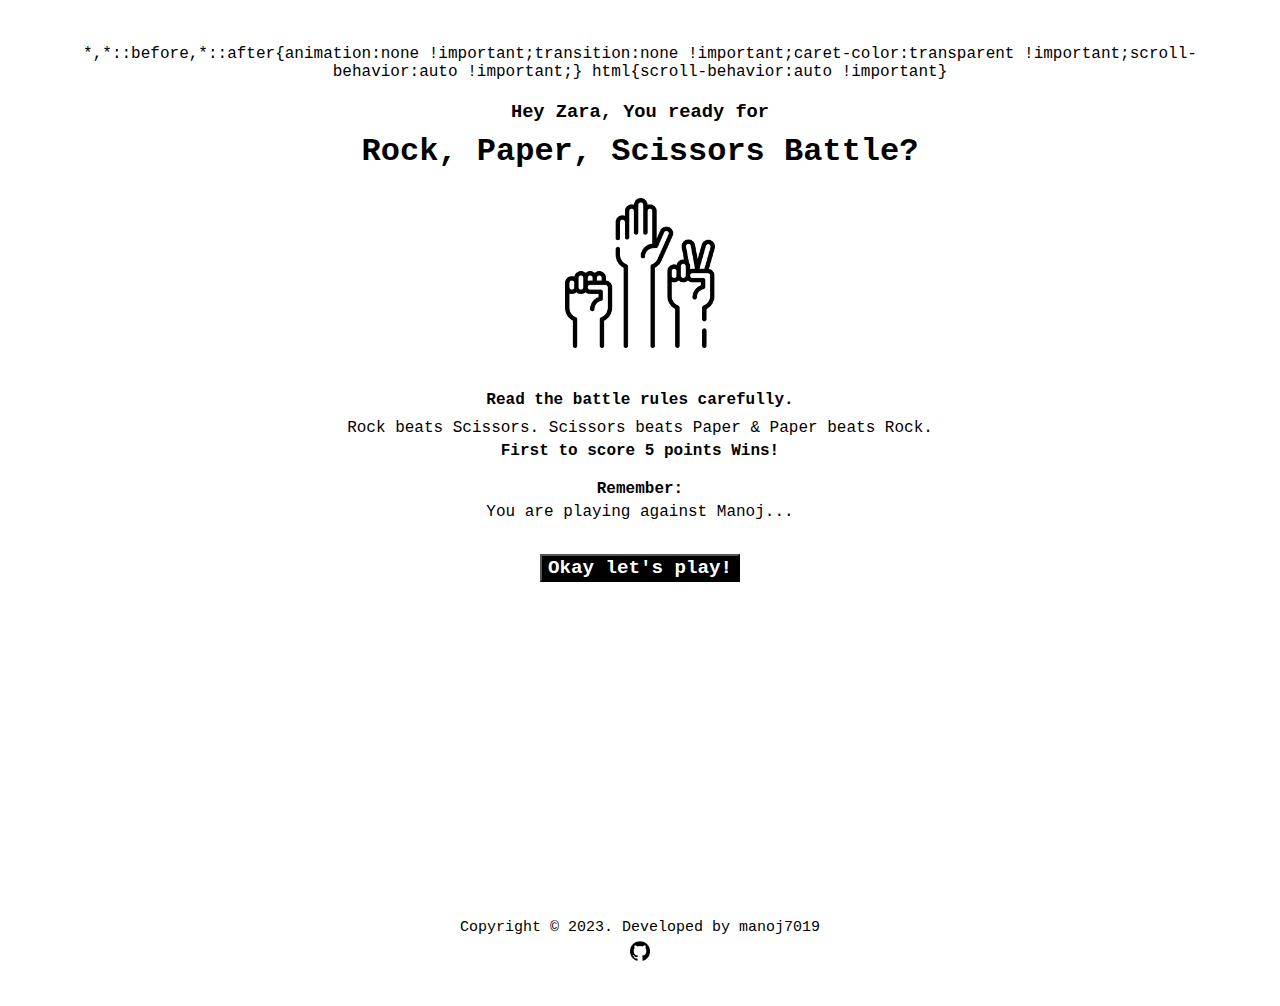
==== index.html @ 591626fa "add copyright line and github icon at footer" ====
<!DOCTYPE html>
<html lang="en">
    <head>
        <meta charset="utf-8">
        <meta name="viewport" content="width=device-width, initial-scale=1.0">
        <link rel="stylesheet" href="./style.css">
        <title>Rock, Paper and Scissors</title>
    </head>
    <body>
        <h3>Hey Zara, You ready for</h3>
        <h1>Rock, Paper, Scissors Battle?</h1>

        <br><img src="./images/rock-paper-scissors.png" alt="gif of rock, paper and scissors"></br>

        
        <h4>Read the battle rules carefully.</h4>
        
        <p>
            Rock beats Scissors. Scissors beats Paper & Paper beats Rock.
            <b>First to score 5 points Wins!</b>
        </p>

        <p><b>Remember:</b> You are playing against Manoj...</p>

        <br>
        <!-- <input id="user-input" type="text" placeholder="Your name here"> -->
        <a style="text-decoration: none;" href="./gamePage.html"><button id="lets-play-button">Okay let's play!</button></a>
        </br>

        <footer>
        <div class="copyright">
            <p>Copyright © 2023. Developed by manoj7019<img id="githubIcon" src="./images/github-logo.png"></p>
        </div>
        </footer>

    </body>
</html>
---- style.css ----
title {
    display: none;
}

script {
    display: none;
}

* {
    font-family: 'Courier New', Courier, monospace;
    text-align: center;
    margin: 5px 10px 5px 10px;
    display: flex;
    flex-direction: column;
    justify-content: space-between;
    align-items: center;
}

h3 {
    text-align: center;
}

img {
    width: 150px;
    height: auto;
    margin-bottom: 20px;
}

#lets-play-button {
    background-color: black;
    font-weight: bold;
    font-size: larger;
    color: white;
    font-style: normal;
}

body {
    min-height: 100vh;
    display: flex;
    flex-direction: column;
}

footer {
    margin-top: auto;
    font-size: 15px;
}

#githubIcon {
    height: 20px;
    width: auto;
}
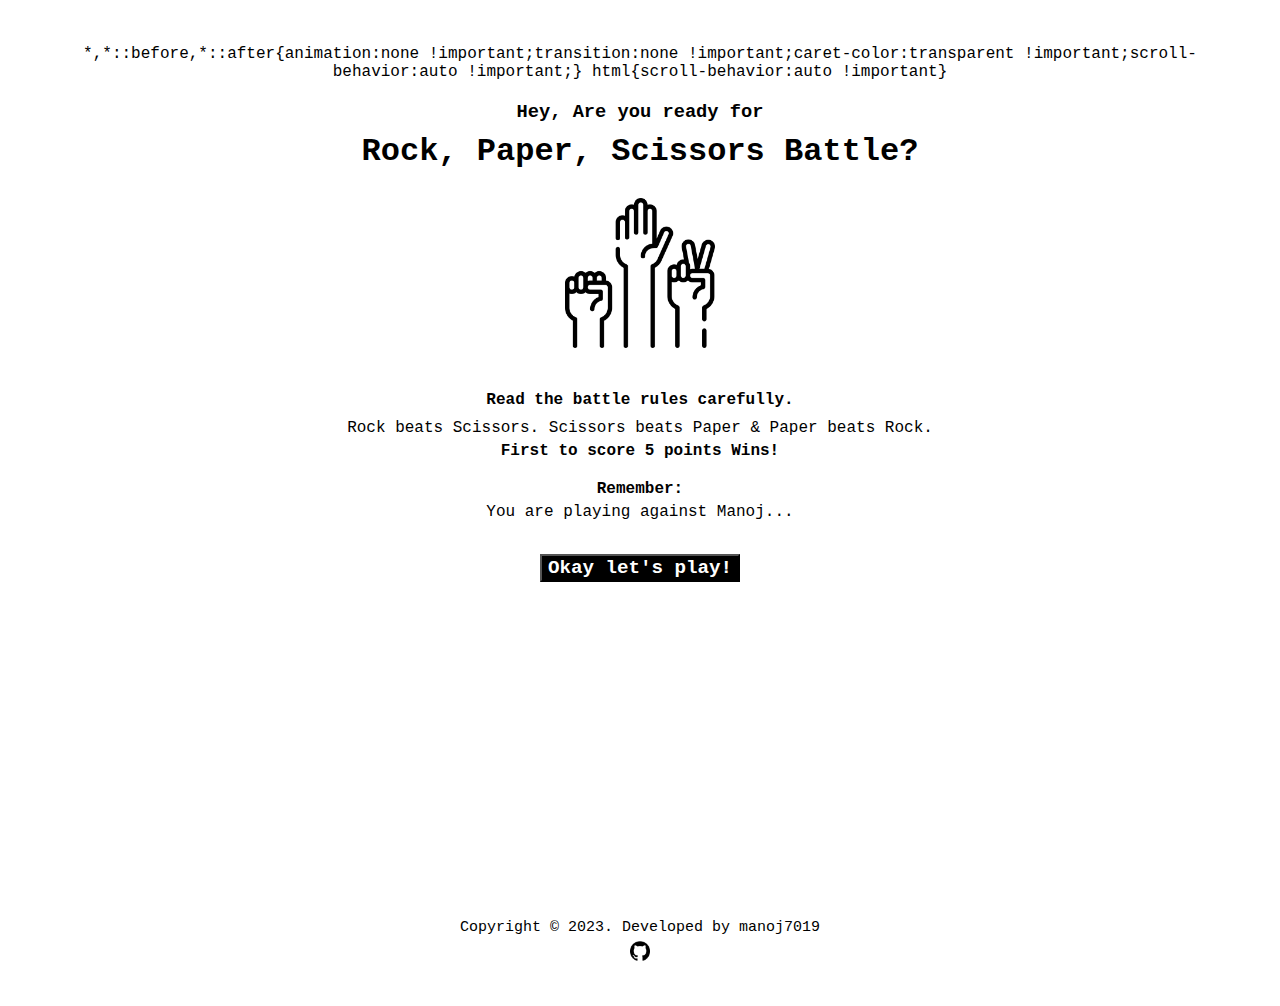
==== commit c131dcf5: "replace the name 'zara' with 'you'" ====
--- a/index.html
+++ b/index.html
@@ -7,7 +7,7 @@
         <title>Rock, Paper and Scissors</title>
     </head>
     <body>
-        <h3>Hey Zara, You ready for</h3>
+        <h3>Hey, Are you ready for</h3>
         <h1>Rock, Paper, Scissors Battle?</h1>
 
         <br><img src="./images/rock-paper-scissors.png" alt="gif of rock, paper and scissors"></br>
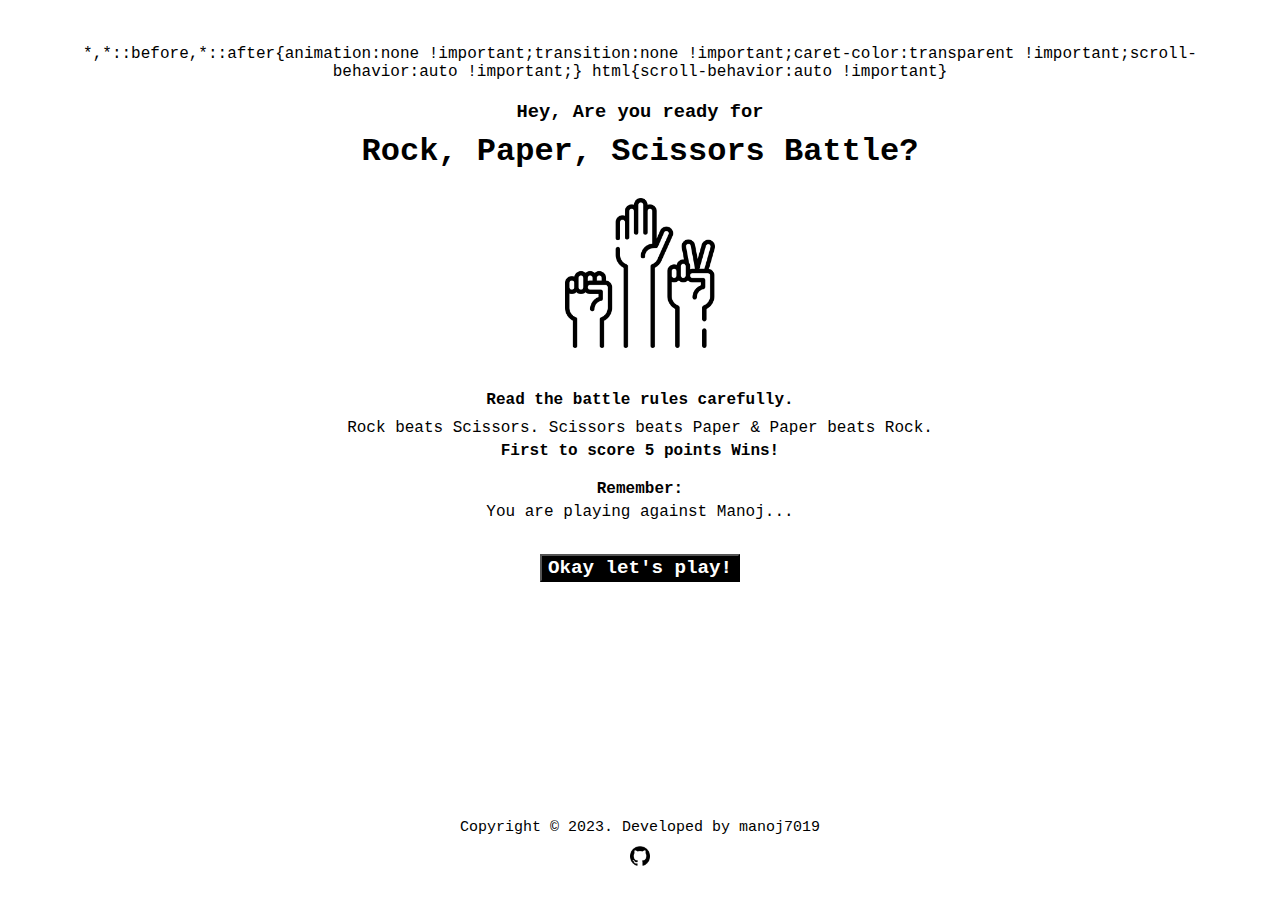
==== commit c5408a26: "update githubIcon and min-height of body css(90vh)" ====
--- a/index.html
+++ b/index.html
@@ -29,7 +29,7 @@
 
         <footer>
         <div class="copyright">
-            <p>Copyright © 2023. Developed by manoj7019<img id="githubIcon" src="./images/github-logo.png"></p>
+            <p>Copyright © 2023. Developed by manoj7019<a href="https://github.com/manoj7019"><img id="githubIcon" src="./images/github-logo.png"></a></p>
         </div>
         </footer>
 
--- a/style.css
+++ b/style.css
@@ -35,7 +35,7 @@
 }
 
 body {
-    min-height: 100vh;
+    min-height: 90vh;
     display: flex;
     flex-direction: column;
 }
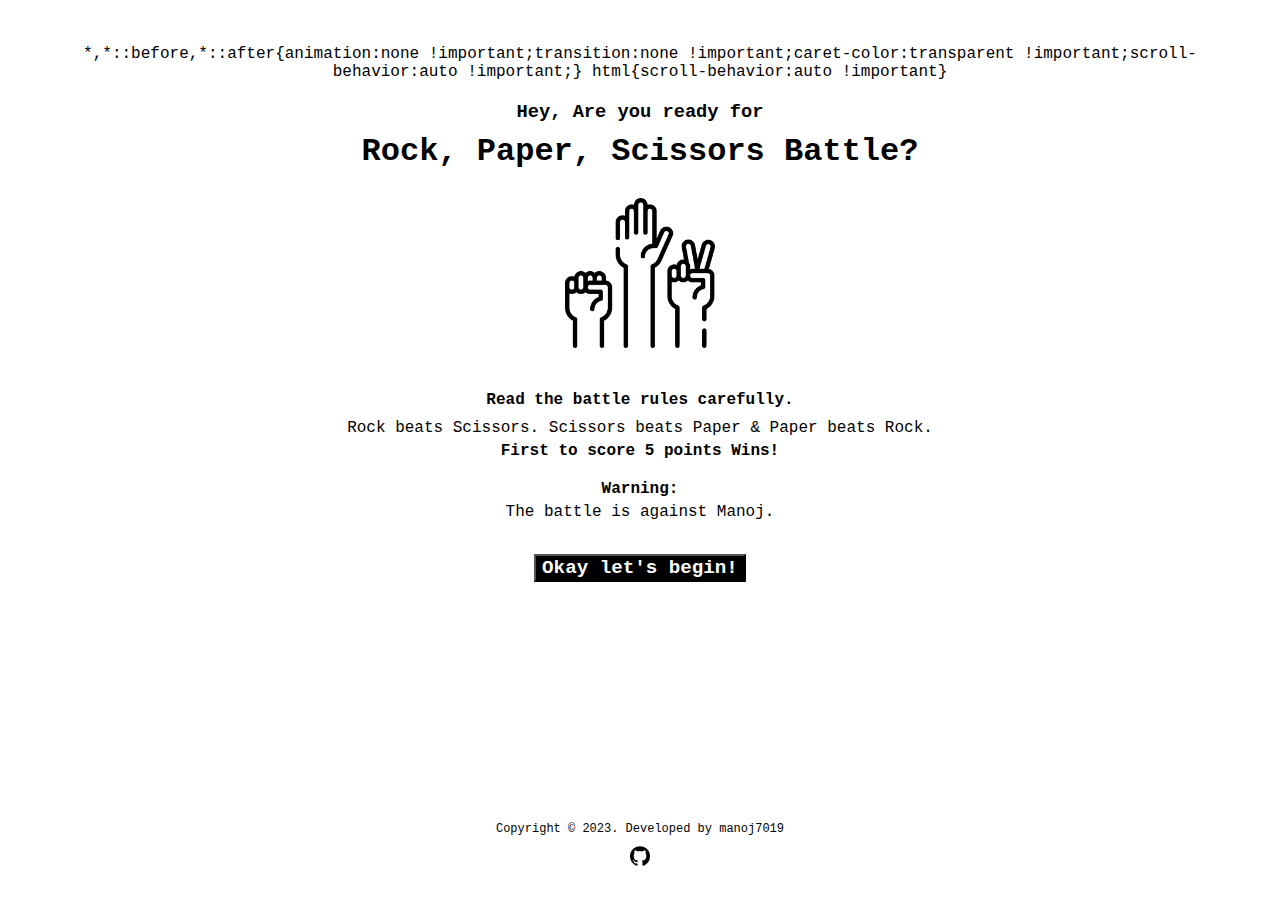
==== commit f7803b61: "get minor changes in the page content" ====
--- a/index.html
+++ b/index.html
@@ -20,11 +20,11 @@
             <b>First to score 5 points Wins!</b>
         </p>
 
-        <p><b>Remember:</b> You are playing against Manoj...</p>
+        <p><b>Warning:</b>The battle is against Manoj.</p>
 
         <br>
         <!-- <input id="user-input" type="text" placeholder="Your name here"> -->
-        <a style="text-decoration: none;" href="./gamePage.html"><button id="lets-play-button">Okay let's play!</button></a>
+        <a style="text-decoration: none;" href="./gamePage.html"><button id="lets-play-button">Okay let's begin!</button></a>
         </br>
 
         <footer>
--- a/style.css
+++ b/style.css
@@ -42,7 +42,7 @@
 
 footer {
     margin-top: auto;
-    font-size: 15px;
+    font-size: 12px;
 }
 
 #githubIcon {
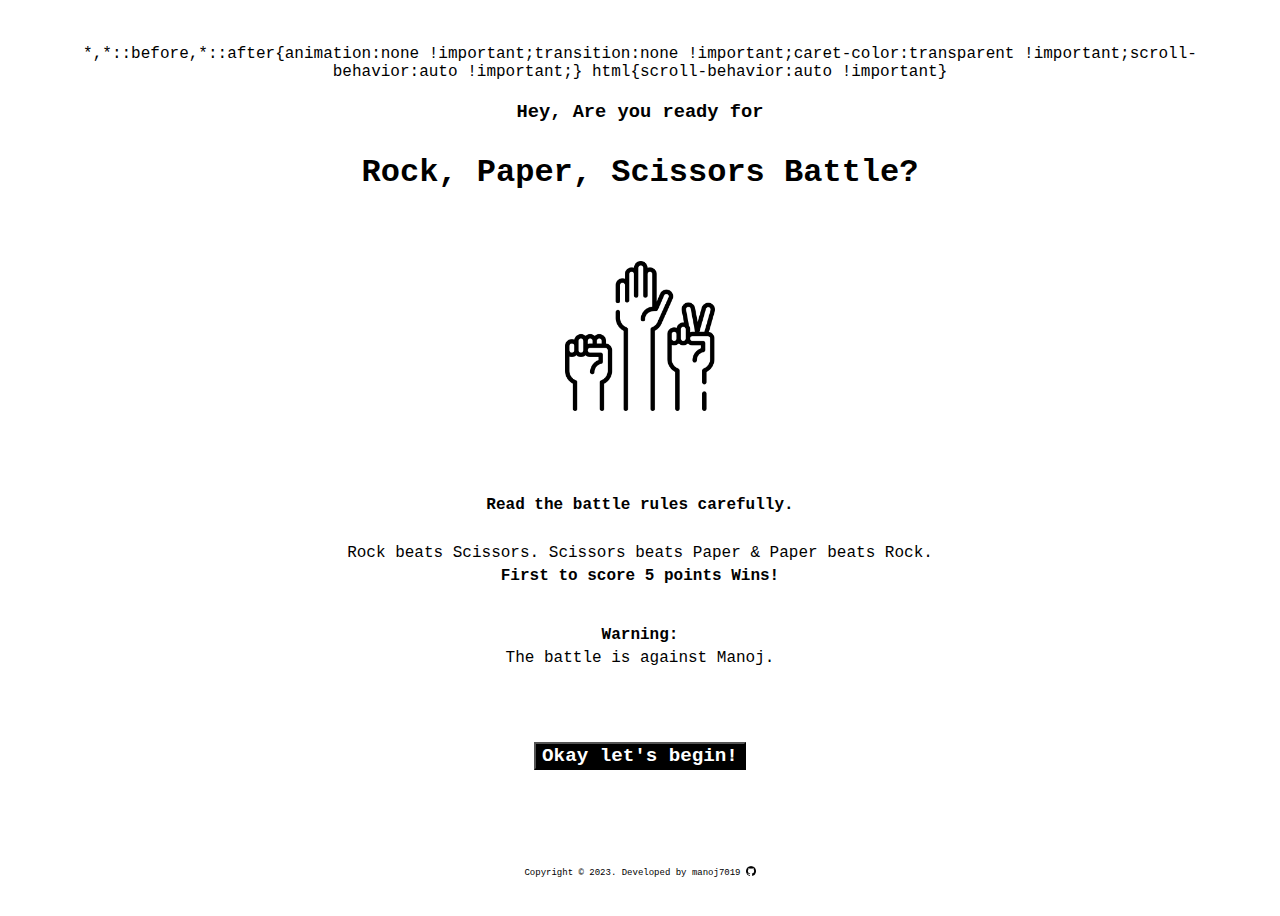
==== commit 6c991f55: "align the foot text and icon" ====
--- a/index.html
+++ b/index.html
@@ -29,7 +29,10 @@
 
         <footer>
         <div class="copyright">
-            <p>Copyright © 2023. Developed by manoj7019<a href="https://github.com/manoj7019"><img id="githubIcon" src="./images/github-logo.png"></a></p>
+            <p class="copyright-text">Copyright © 2023. Developed by manoj7019</p>
+            <a class="github-icon" href="https://github.com/manoj7019">
+            <img class="githubIcon" src="./images/github-logo.png">
+            </a>
         </div>
         </footer>
 
--- a/style.css
+++ b/style.css
@@ -40,14 +40,33 @@
     flex-direction: column;
 }
 
-footer {
+/* footer {
     margin-top: auto;
-    font-size: 12px;
+    font-size: 13px;
 }
 
 #githubIcon {
     height: 20px;
     width: auto;
+} */
+
+.copyright {
+    display: flex;
+    flex-direction: row;
+    align-items: center;
+}
+
+.copyright-text {
+    font-size: 9px;
+}
+
+.github-icon {
+    margin: 11px 0px 0px -15px;
+}
+
+.githubIcon {
+    height: 10px;
+    width: auto;
 }
 
 
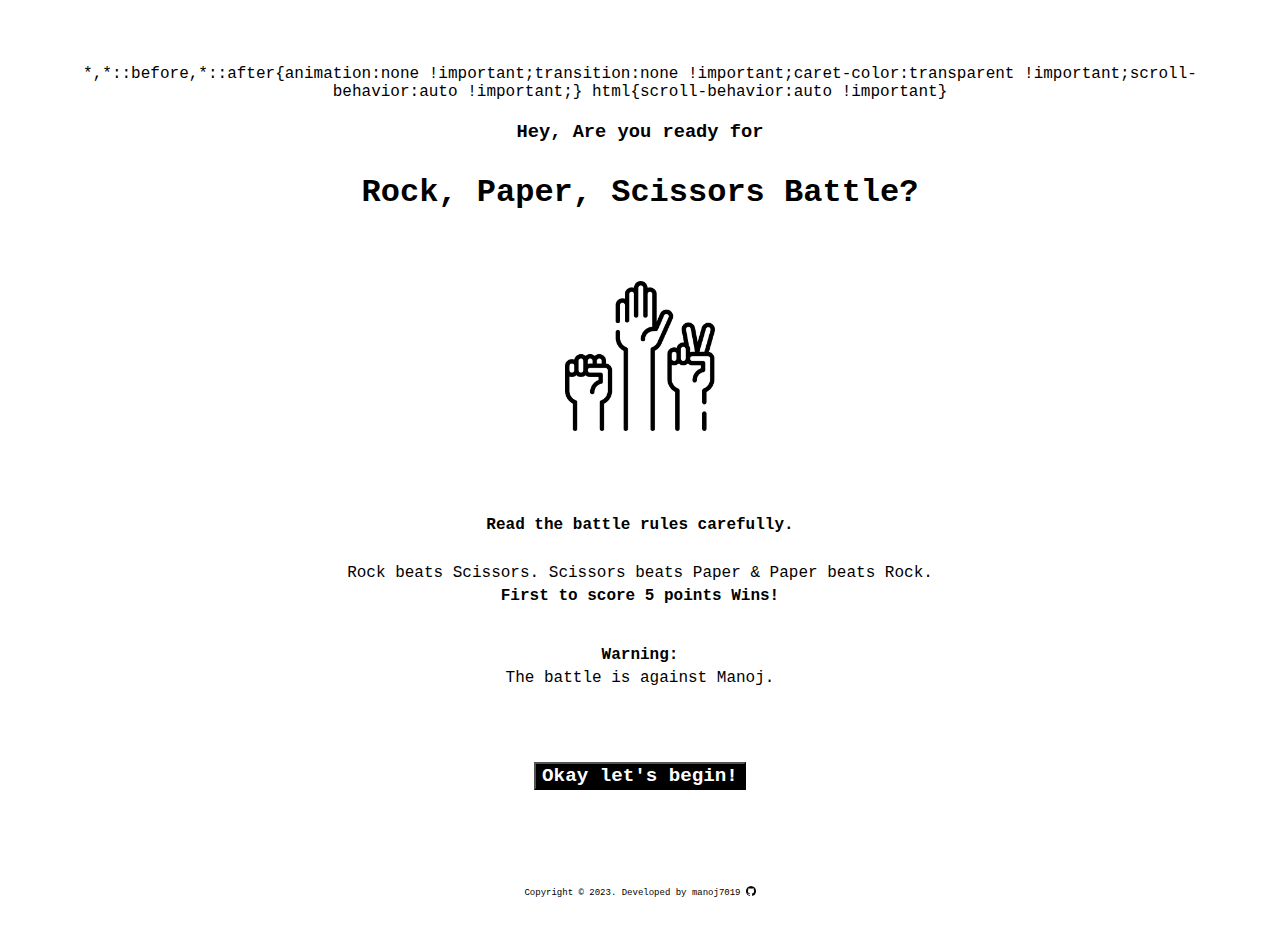
==== commit 6ddee07e: "Update index.html" ====
--- a/index.html
+++ b/index.html
@@ -4,6 +4,8 @@
         <meta charset="utf-8">
         <meta name="viewport" content="width=device-width, initial-scale=1.0">
         <link rel="stylesheet" href="./style.css">
+        <meta http-equiv="Permissions-Policy" content="interest-cohort=()">
+        <link rel="shortcut icon" href="#">
         <title>Rock, Paper and Scissors</title>
     </head>
     <body>
@@ -37,4 +39,4 @@
         </footer>
 
     </body>
-</html>+</html>
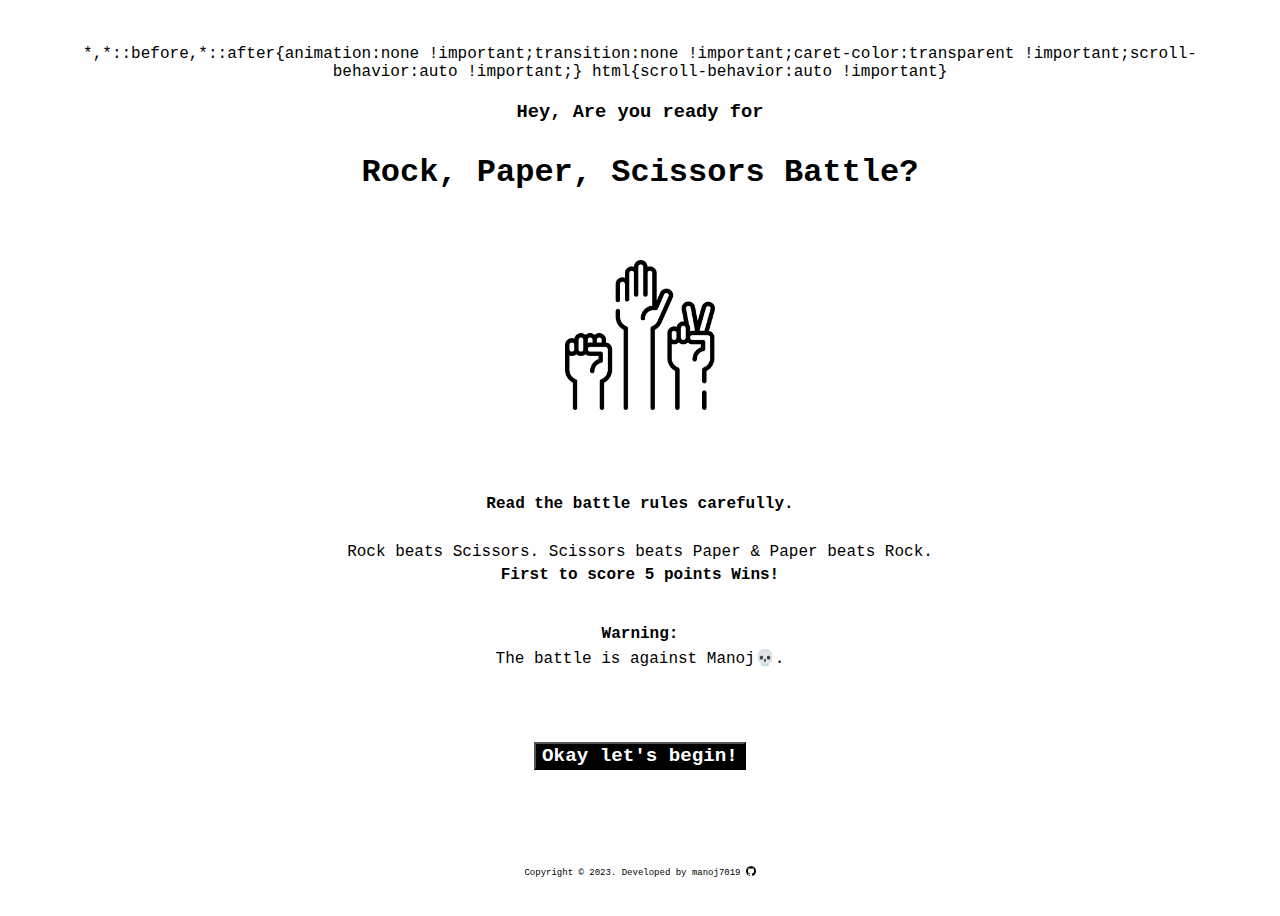
==== commit 00cc0ad2: "add 💀 emoji" ====
--- a/index.html
+++ b/index.html
@@ -4,8 +4,6 @@
         <meta charset="utf-8">
         <meta name="viewport" content="width=device-width, initial-scale=1.0">
         <link rel="stylesheet" href="./style.css">
-        <meta http-equiv="Permissions-Policy" content="interest-cohort=()">
-        <link rel="shortcut icon" href="#">
         <title>Rock, Paper and Scissors</title>
     </head>
     <body>
@@ -22,7 +20,7 @@
             <b>First to score 5 points Wins!</b>
         </p>
 
-        <p><b>Warning:</b>The battle is against Manoj.</p>
+        <p><b>Warning:</b>The battle is against Manoj💀.</p>
 
         <br>
         <!-- <input id="user-input" type="text" placeholder="Your name here"> -->
@@ -39,4 +37,4 @@
         </footer>
 
     </body>
-</html>
+</html>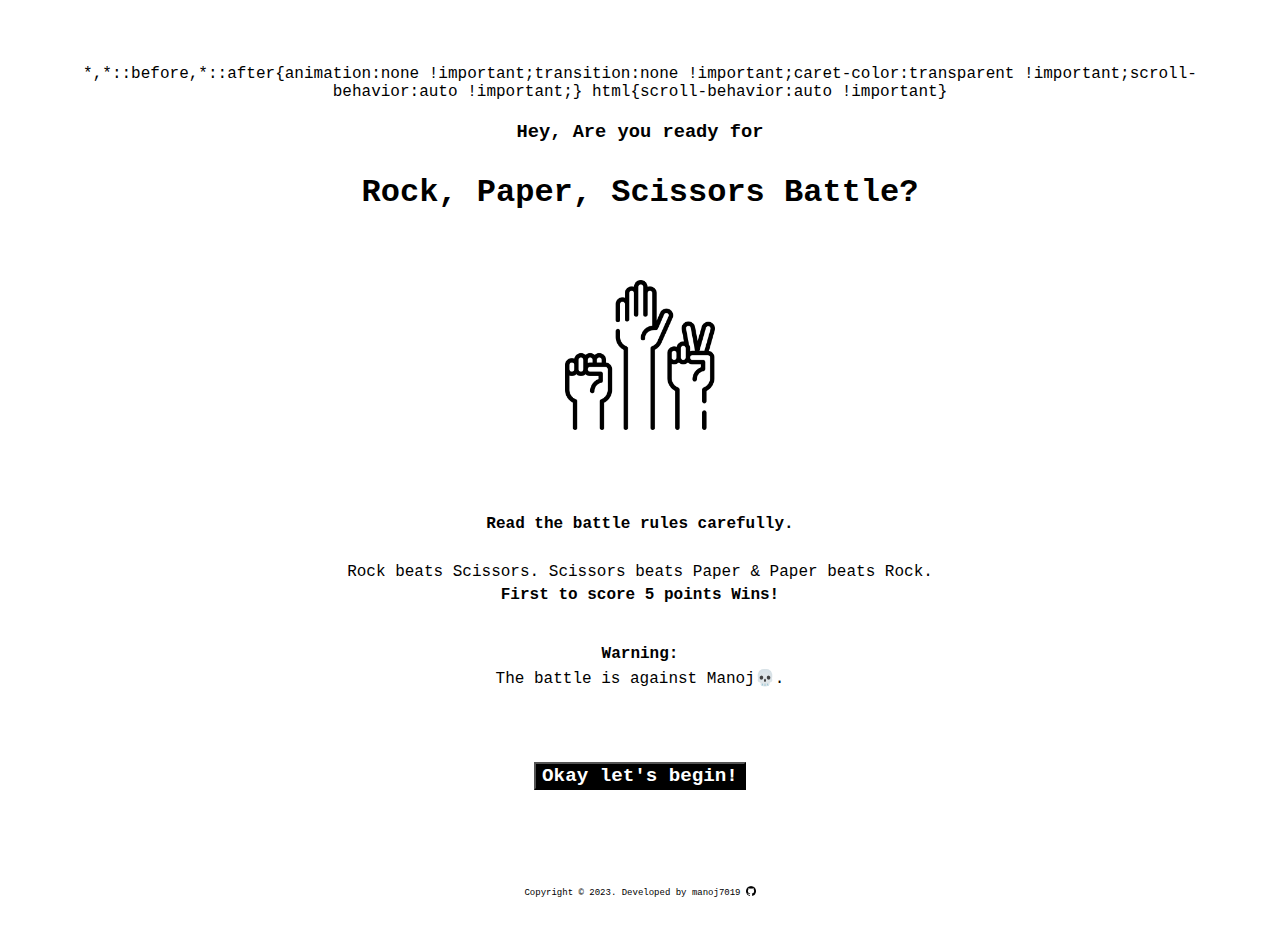
==== commit 5578dc73: "Merge branch 'main' of https://github.com/manoj7019/rockPaperAndScissors" ====
--- a/index.html
+++ b/index.html
@@ -4,6 +4,8 @@
         <meta charset="utf-8">
         <meta name="viewport" content="width=device-width, initial-scale=1.0">
         <link rel="stylesheet" href="./style.css">
+        <meta http-equiv="Permissions-Policy" content="interest-cohort=()">
+        <link rel="shortcut icon" href="#">
         <title>Rock, Paper and Scissors</title>
     </head>
     <body>
@@ -37,4 +39,4 @@
         </footer>
 
     </body>
-</html>+</html>
